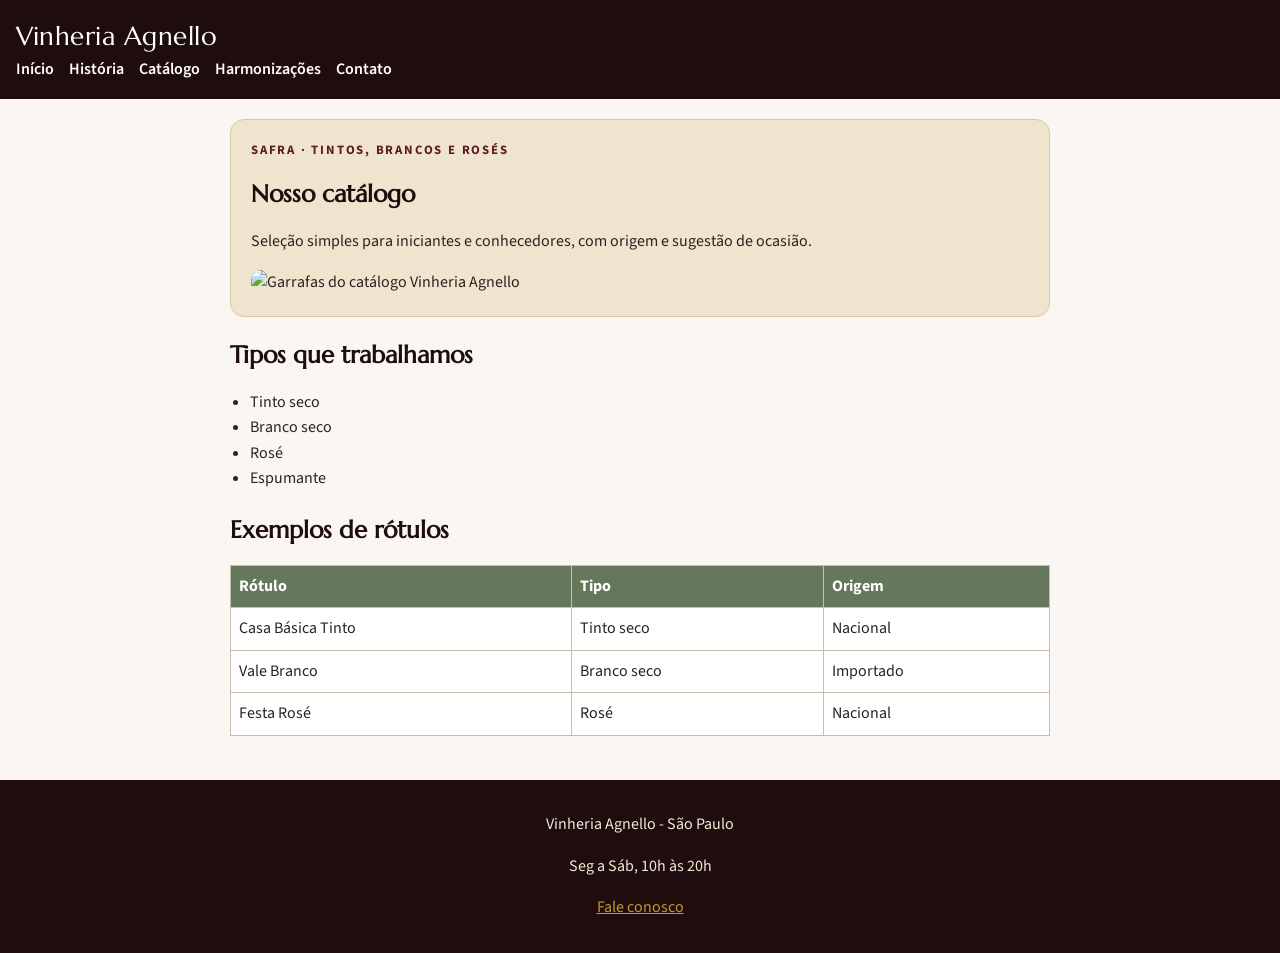
==== src/pages/catalogo.html @ bb3b3fc7 "chore: importa base do CP1 com 5 paginas e estilo base" ====
<!DOCTYPE html>
<html lang="pt-BR">
<head>
    <meta charset="UTF-8">
    <meta name="viewport" content="width=device-width, initial-scale=1.0">
    <title>Catálogo | Vinheria Agnello</title>
    <meta name="description" content="Catálogo simples da Vinheria Agnello com rótulos nacionais e importados.">
    <meta name="keywords" content="catálogo vinhos, vinho tinto, vinho branco, Vinheria Agnello">
    <link rel="preconnect" href="https://fonts.googleapis.com">
    <link rel="preconnect" href="https://fonts.gstatic.com" crossorigin>
    <link href="https://fonts.googleapis.com/css2?family=Marcellus&family=Source+Sans+3:wght@400;600;700&display=swap" rel="stylesheet">
    <link rel="stylesheet" href="../css/style.css">
</head>
<body>

    <header>
        <p id="topo">Vinheria Agnello</p>
        <nav>
            <ul class="menu">
                <li><a href="../../index.html">Início</a></li>
                <li><a href="historia.html">História</a></li>
                <li><a href="catalogo.html" aria-current="page">Catálogo</a></li>
                <li><a href="harmonizacoes.html">Harmonizações</a></li>
                <li><a href="contato.html">Contato</a></li>
            </ul>
        </nav>
    </header>

    <main>
        <section class="destaque">
            <p class="rotulo">Safra · Tintos, brancos e rosés</p>
            <h1>Nosso catálogo</h1>
            <p>Seleção simples para iniciantes e conhecedores, com origem e sugestão de ocasião.</p>
            <img src="https://images.unsplash.com/photo-1506377247377-2a5b3b417ebb?w=800" alt="Garrafas do catálogo Vinheria Agnello">
        </section>

        <section>
            <h2>Tipos que trabalhamos</h2>
            <ul class="lista-vinhos">
                <li>Tinto seco</li>
                <li>Branco seco</li>
                <li>Rosé</li>
                <li>Espumante</li>
            </ul>
        </section>

        <section>
            <h2>Exemplos de rótulos</h2>
            <table>
                <tr>
                    <th>Rótulo</th>
                    <th>Tipo</th>
                    <th>Origem</th>
                </tr>
                <tr>
                    <td>Casa Básica Tinto</td>
                    <td>Tinto seco</td>
                    <td>Nacional</td>
                </tr>
                <tr>
                    <td>Vale Branco</td>
                    <td>Branco seco</td>
                    <td>Importado</td>
                </tr>
                <tr>
                    <td>Festa Rosé</td>
                    <td>Rosé</td>
                    <td>Nacional</td>
                </tr>
            </table>
        </section>
    </main>

    <footer>
        <p>Vinheria Agnello - São Paulo</p>
        <p>Seg a Sáb, 10h às 20h</p>
        <p><a href="contato.html">Fale conosco</a></p>
    </footer>

</body>
</html>
---- src/css/style.css ----
/* Vinheria Agnello — base (CP2) */
:root {
    --adega: #1e0c0e;
    --oxblood: #5e1b25;
    --safra: #c29a2b;
    --rotulo: #efe5ce;
    --parreira: #66785b;
    --tinta: #2b2320;
    --fundo: #faf7f2;
}

* { box-sizing: border-box; }

body {
    font-family: "Source Sans 3", Arial, sans-serif;
    margin: 0;
    background: var(--fundo);
    color: var(--tinta);
    line-height: 1.6;
}

header {
    background: var(--adega);
    color: #fff;
    padding: 16px;
}

#topo {
    margin: 0;
    font-family: Marcellus, Georgia, serif;
    font-size: 1.6rem;
    letter-spacing: 0.02em;
}

nav ul {
    list-style: none;
    padding: 0;
    margin: 8px 0 0 0;
}

nav li {
    display: inline;
    margin-right: 12px;
}

nav a {
    color: #fff;
    text-decoration: none;
    font-weight: 600;
}

main {
    padding: 20px;
    max-width: 860px;
    margin: 0 auto;
}

section { margin-bottom: 24px; }

h1, h2, h3 {
    font-family: Marcellus, Georgia, serif;
    color: var(--adega);
    line-height: 1.2;
}

.rotulo {
    font-size: 0.8rem;
    text-transform: uppercase;
    letter-spacing: 0.14em;
    color: var(--oxblood);
    margin: 0 0 8px 0;
    font-weight: 700;
}

img {
    max-width: 100%;
    border-radius: 10px;
    display: block;
}

iframe { max-width: 100%; border: 0; border-radius: 10px; }

table {
    border-collapse: collapse;
    width: 100%;
    background: #fff;
}

th, td {
    border: 1px solid #c9bfa9;
    padding: 8px;
    text-align: left;
}

th { background: var(--parreira); color: #fff; }

footer {
    background: var(--adega);
    color: #f3e9d4;
    padding: 16px;
    text-align: center;
}

footer a { color: var(--safra); }

.menu { margin: 0; }

.destaque {
    background: var(--rotulo);
    padding: 20px;
    border: 1px solid #d8c9a6;
    border-radius: 14px;
}

.acoes { margin-top: 16px; }

.btn, .btn-sec {
    display: inline-block;
    padding: 10px 18px;
    border-radius: 999px;
    text-decoration: none;
    font-weight: 700;
    border: 2px solid var(--oxblood);
}

.btn { background: var(--oxblood); color: #fff; }
.btn-sec { color: var(--oxblood); background: transparent; }

form input, form textarea {
    width: 100%;
    max-width: 460px;
    padding: 10px;
    border: 1px solid #b7a98c;
    border-radius: 8px;
    font: inherit;
}

form button.btn {
    cursor: pointer;
    font: inherit;
}

.lista-vinhos { padding-left: 20px; }
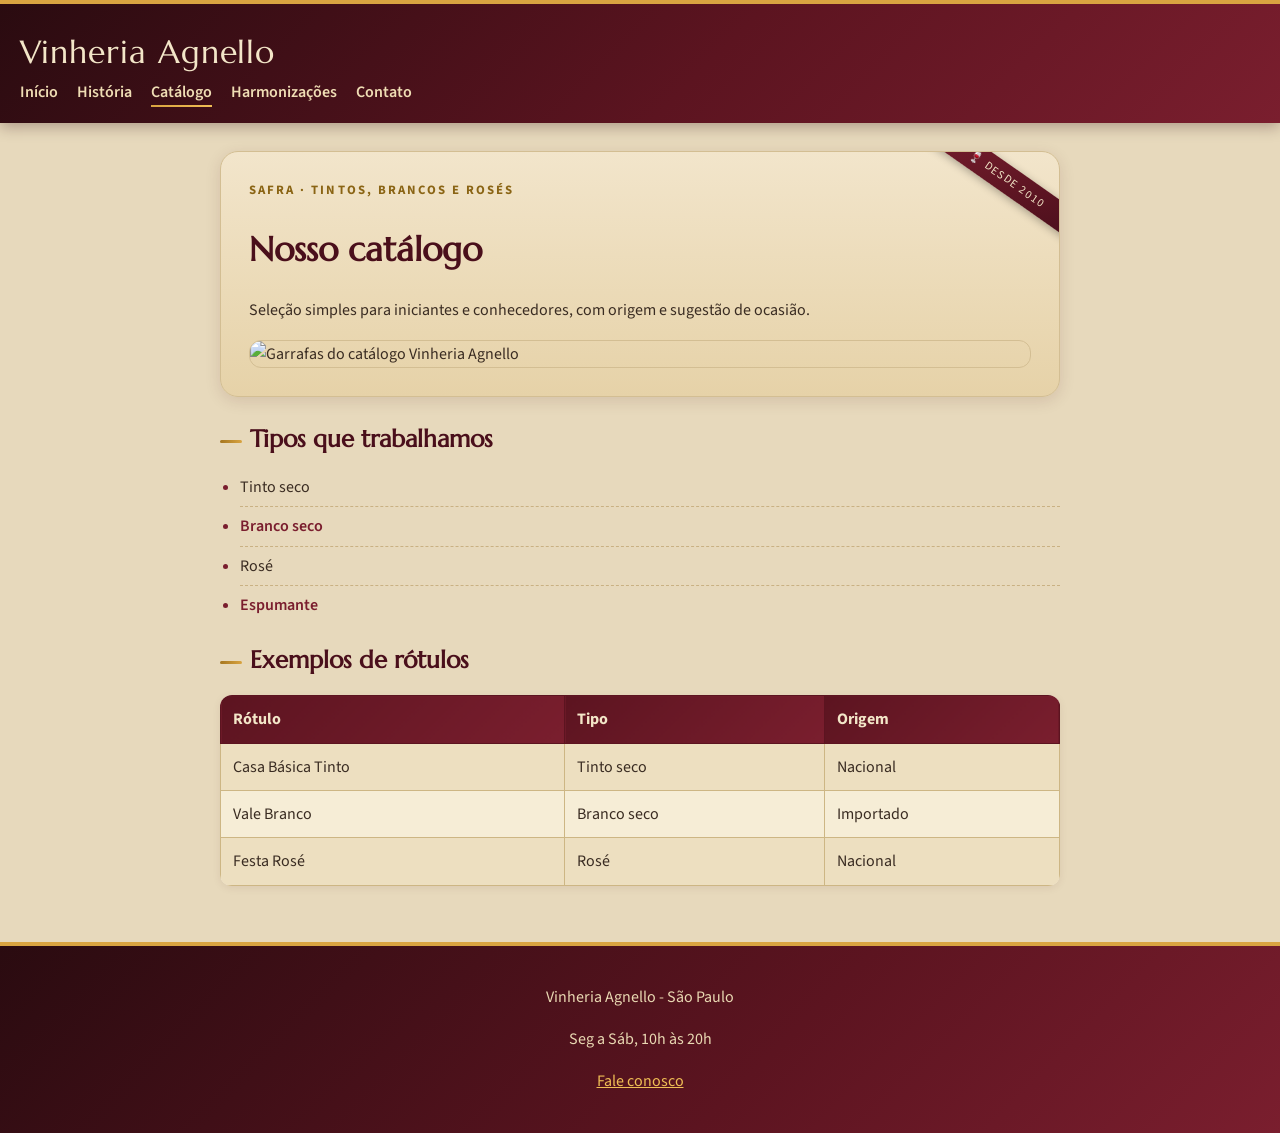
==== commit 8315ffc6: "fix: suaviza fundo e liga efeitos via link com selo animado" ====
--- a/src/pages/catalogo.html
+++ b/src/pages/catalogo.html
@@ -10,6 +10,7 @@
     <link rel="preconnect" href="https://fonts.gstatic.com" crossorigin>
     <link href="https://fonts.googleapis.com/css2?family=Marcellus&family=Source+Sans+3:wght@400;600;700&display=swap" rel="stylesheet">
     <link rel="stylesheet" href="../css/style.css">
+    <link rel="stylesheet" href="../css/efeitos.css">
 </head>
 <body>
 
--- a/src/css/style.css
+++ b/src/css/style.css
@@ -1,12 +1,19 @@
-/* Vinheria Agnello — base (CP2) */
+/* Vinheria Agnello — base (CP2, identidade bordô rico, pergaminho suave) */
 :root {
-    --adega: #1e0c0e;
-    --oxblood: #5e1b25;
-    --safra: #c29a2b;
-    --rotulo: #efe5ce;
-    --parreira: #66785b;
-    --tinta: #2b2320;
-    --fundo: #faf7f2;
+    --adega: #2a0b10;
+    --bordo: #7a1e2e;
+    --bordo-escuro: #4a0f1b;
+    --oxblood: #7a1e2e;
+    --safra: #d9a441;
+    --safra-clara: #f0be55;
+    --ouro-escuro: #8a6414;
+    --creme: #ece0c4;
+    --rotulo: #f2e5cb;
+    --areia: #d3be93;
+    --tinta: #3a2c22;
+    --muted: #7a6a5e;
+    --parreira: #5f7052;
+    --fundo: #e7d9bc;
 }
 
 * { box-sizing: border-box; }
@@ -16,26 +23,29 @@
     margin: 0;
     background: var(--fundo);
     color: var(--tinta);
-    line-height: 1.6;
+    line-height: 1.65;
 }
 
 header {
-    background: var(--adega);
-    color: #fff;
-    padding: 16px;
+    background: linear-gradient(135deg, #2a0b10 0%, #5c1420 55%, #7a1e2e 100%);
+    color: #f3e6c8;
+    padding: 22px 20px 18px 20px;
+    border-top: 4px solid var(--safra);
+    box-shadow: 0 4px 14px rgba(42, 11, 16, 0.3);
 }
 
 #topo {
     margin: 0;
     font-family: Marcellus, Georgia, serif;
-    font-size: 1.6rem;
-    letter-spacing: 0.02em;
+    font-size: 2rem;
+    letter-spacing: 0.03em;
+    color: #f3e6c8;
 }
 
 nav ul {
     list-style: none;
     padding: 0;
-    margin: 8px 0 0 0;
+    margin: 10px 0 0 0;
 }
 
 nav li {
@@ -44,95 +54,124 @@
 }
 
 nav a {
-    color: #fff;
+    color: #efddb4;
     text-decoration: none;
     font-weight: 600;
 }
 
 main {
-    padding: 20px;
-    max-width: 860px;
+    padding: 28px 20px;
+    max-width: 880px;
     margin: 0 auto;
 }
 
-section { margin-bottom: 24px; }
+main a { color: var(--bordo); }
+main a:hover { color: var(--ouro-escuro); }
+
+section { margin-bottom: 28px; }
+
+article {
+    background: var(--rotulo);
+    border: 1px solid var(--areia);
+    border-radius: 14px;
+    padding: 18px 20px;
+    margin-bottom: 16px;
+    box-shadow: 0 2px 8px rgba(74, 15, 27, 0.08);
+}
 
 h1, h2, h3 {
     font-family: Marcellus, Georgia, serif;
-    color: var(--adega);
+    color: var(--bordo-escuro);
     line-height: 1.2;
 }
+
+h1 { font-size: 2.1rem; }
 
 .rotulo {
     font-size: 0.8rem;
     text-transform: uppercase;
-    letter-spacing: 0.14em;
-    color: var(--oxblood);
-    margin: 0 0 8px 0;
+    letter-spacing: 0.16em;
+    color: var(--ouro-escuro);
+    margin: 0 0 10px 0;
     font-weight: 700;
 }
 
 img {
     max-width: 100%;
-    border-radius: 10px;
+    border-radius: 12px;
     display: block;
+    border: 1px solid var(--areia);
 }
 
-iframe { max-width: 100%; border: 0; border-radius: 10px; }
+iframe { max-width: 100%; border: 1px solid var(--areia); border-radius: 12px; }
 
 table {
     border-collapse: collapse;
     width: 100%;
-    background: #fff;
+    background: #f6edd6;
+    border-radius: 12px;
+    overflow: hidden;
+    box-shadow: 0 2px 8px rgba(74, 15, 27, 0.08);
 }
 
 th, td {
-    border: 1px solid #c9bfa9;
-    padding: 8px;
+    border: 1px solid #cdb684;
+    padding: 10px 12px;
     text-align: left;
 }
 
-th { background: var(--parreira); color: #fff; }
+th {
+    background: linear-gradient(135deg, #5c1420, #7a1e2e);
+    color: #f3e6c8;
+    border-color: #5c1420;
+}
 
 footer {
-    background: var(--adega);
-    color: #f3e9d4;
-    padding: 16px;
+    background: linear-gradient(135deg, #2a0b10 0%, #5c1420 60%, #7a1e2e 100%);
+    color: #e9d8b2;
+    padding: 22px 16px;
     text-align: center;
+    border-top: 4px solid var(--safra);
 }
 
-footer a { color: var(--safra); }
+footer a { color: var(--safra-clara); }
 
 .menu { margin: 0; }
 
 .destaque {
-    background: var(--rotulo);
-    padding: 20px;
-    border: 1px solid #d8c9a6;
-    border-radius: 14px;
+    background: linear-gradient(180deg, #f2e5cb 0%, #e6d2a8 100%);
+    padding: 28px;
+    border: 1px solid var(--areia);
+    border-radius: 18px;
+    box-shadow: 0 4px 16px rgba(74, 15, 27, 0.12);
 }
 
-.acoes { margin-top: 16px; }
+.acoes { margin-top: 18px; }
 
 .btn, .btn-sec {
     display: inline-block;
-    padding: 10px 18px;
+    padding: 11px 22px;
     border-radius: 999px;
     text-decoration: none;
     font-weight: 700;
-    border: 2px solid var(--oxblood);
+    border: 2px solid var(--bordo-escuro);
 }
 
-.btn { background: var(--oxblood); color: #fff; }
-.btn-sec { color: var(--oxblood); background: transparent; }
+.btn {
+    background: linear-gradient(135deg, #7a1e2e, #5c1420);
+    color: #f3e6c8;
+}
+.btn-sec { color: var(--bordo); background: #efe0c0; }
 
 form input, form textarea {
     width: 100%;
     max-width: 460px;
-    padding: 10px;
-    border: 1px solid #b7a98c;
-    border-radius: 8px;
+    padding: 11px 12px;
+    border: 1px solid var(--areia);
+    border-radius: 10px;
     font: inherit;
+    background: #f8f0dc;
+    color: var(--tinta);
 }
 
 form button.btn {
@@ -141,3 +180,9 @@
 }
 
 .lista-vinhos { padding-left: 20px; }
+.lista-vinhos li::marker { color: var(--bordo); }
+
+/* Efeitos do Check-Point 02 em arquivo separado (requisito: import no final).
+   Nota: @import no final é ignorado pelo navegador pela especificação CSS,
+   por isso efeitos.css também é ligado via <link> em cada página. */
+@import url("efeitos.css");
--- a/src/css/efeitos.css
+++ b/src/css/efeitos.css
@@ -0,0 +1,199 @@
+/* ============================================================
+   Vinheria Agnello — efeitos.css (Check-Point 02)
+   Direção: "bordô rico" — dourado #d9a441 sobre bordô #7a1e2e,
+   pergaminho suave #e7d9bc (sem brancos que agridem os olhos).
+   Risco assumido: menu com sublinhado que "enche como vinho
+   na taça" + selo do .destaque com flutuação contínua.
+   ============================================================ */
+
+/* ---------- 1) TRANSIÇÕES (base de tudo interativo) ---------- */
+.menu a,
+.btn, .btn-sec,
+.destaque img, main img,
+article, table tr,
+form input, form textarea, form button {
+    transition: color 0.3s ease, background-color 0.3s ease,
+        border-color 0.3s ease, box-shadow 0.3s ease,
+        transform 0.3s ease;
+}
+
+/* ---------- 2) PSEUDO-CLASSES (4 diferentes) ---------- */
+
+/* 2a) :hover — menu, botões, cards e imagens */
+.menu a:hover {
+    color: #ffe9a8;
+}
+.btn:hover {
+    background: linear-gradient(135deg, #4a0f1b, #2a0b10);
+    box-shadow: 0 8px 18px rgba(74, 15, 27, 0.35);
+    transform: translateY(-2px);
+}
+.btn-sec:hover {
+    background-color: #7a1e2e;
+    color: #f3e6c8;
+    transform: translateY(-2px);
+}
+article:hover {
+    transform: translateY(-4px);
+    box-shadow: 0 10px 22px rgba(74, 15, 27, 0.16);
+}
+main img:hover {
+    transform: scale(1.03) translateY(-2px);
+    box-shadow: 0 12px 24px rgba(74, 15, 27, 0.25);
+}
+
+/* 2b) :focus-visible — acessibilidade no form e navegação */
+a:focus-visible, button:focus-visible,
+input:focus-visible, textarea:focus-visible {
+    outline: 3px solid #a5761f;
+    outline-offset: 2px;
+}
+form input:focus, form textarea:focus {
+    border-color: #7a1e2e;
+    box-shadow: 0 0 0 3px rgba(165, 118, 31, 0.25);
+    background: #fbf3dd;
+}
+
+/* 2c) :nth-child — tabela e listas ganham ritmo de rótulo */
+table tr:nth-child(even) {
+    background-color: #eddfc0;
+}
+table tr:nth-child(odd) {
+    background-color: #f6edd6;
+}
+.lista-vinhos li:nth-child(2n) {
+    color: #7a1e2e;
+    font-weight: 600;
+}
+
+/* 2d) :not — tudo menos o último respira */
+.menu li:not(:last-child) {
+    margin-right: 16px;
+}
+.lista-vinhos li:not(:last-child) {
+    margin-bottom: 6px;
+    border-bottom: 1px dashed #c9b183;
+    padding-bottom: 6px;
+}
+
+/* ---------- 3) PSEUDO-ELEMENTOS (3 tipos) ---------- */
+
+/* 3a) ::after — fio dourado que enche sob o link (a "taça enchendo") */
+.menu a {
+    position: relative;
+    padding-bottom: 4px;
+}
+.menu a::after {
+    content: "";
+    position: absolute;
+    left: 0;
+    bottom: 0;
+    height: 2px;
+    width: 100%;
+    background: linear-gradient(90deg, #d9a441, #f0be55);
+    transform: scaleX(0);
+    transform-origin: left;
+    transition: transform 0.35s ease;
+}
+.menu a:hover::after,
+.menu a[aria-current="page"]::after {
+    transform: scaleX(1);
+}
+
+/* 3b) ::before — selo de rolha + filete nos títulos */
+.destaque {
+    position: relative;
+    overflow: hidden;
+}
+.destaque::before {
+    content: "🍷 desde 2010";
+    position: absolute;
+    top: 14px;
+    right: -38px;
+    transform: rotate(35deg);
+    background: linear-gradient(135deg, #7a1e2e, #4a0f1b);
+    color: #f3e6c8;
+    font-size: 0.72rem;
+    letter-spacing: 0.12em;
+    text-transform: uppercase;
+    padding: 4px 44px;
+    box-shadow: 0 2px 8px rgba(0, 0, 0, 0.3);
+    animation: flutuarSelo 6s ease-in-out infinite;
+}
+h2::before {
+    content: "";
+    display: inline-block;
+    width: 22px;
+    height: 3px;
+    background: linear-gradient(90deg, #a5761f, #d9a441);
+    margin-right: 8px;
+    vertical-align: middle;
+    border-radius: 2px;
+}
+
+/* 3c) ::selection + ::first-letter — texto com gosto de tinta de adega */
+::selection {
+    background: #7a1e2e;
+    color: #f3e6c8;
+}
+.texto-longo p:first-of-type::first-letter {
+    font-family: Marcellus, Georgia, serif;
+    font-size: 2.4em;
+    float: left;
+    line-height: 1;
+    padding-right: 8px;
+    color: #7a1e2e;
+}
+
+/* ---------- 4) ANIMAÇÕES @keyframes ---------- */
+@keyframes fadeUp {
+    from {
+        opacity: 0;
+        transform: translateY(18px);
+    }
+    to {
+        opacity: 1;
+        transform: translateY(0);
+    }
+}
+
+@keyframes pulseCta {
+    0%, 100% { box-shadow: 0 0 0 0 rgba(165, 118, 31, 0.35); }
+    50% { box-shadow: 0 0 0 6px rgba(165, 118, 31, 0); }
+}
+
+/* Animação contínua e visível: o selo flutua devagar no canto do destaque */
+@keyframes flutuarSelo {
+    0%, 100% { transform: rotate(35deg) translateY(0); }
+    50% { transform: rotate(33deg) translateY(3px); }
+}
+
+.destaque {
+    animation: fadeUp 0.8s ease both;
+}
+article {
+    animation: fadeUp 0.7s ease both;
+}
+article:nth-of-type(2) { animation-delay: 0.1s; }
+article:nth-of-type(3) { animation-delay: 0.2s; }
+.btn {
+    animation: pulseCta 3s ease-in-out infinite;
+}
+
+/* ---------- 5) TRANSFORMAÇÕES (scale + translate + rotate) ---------- */
+/* scale(1.03) nas imagens, translateY(-4px/-2px) nos cards/botões,
+   rotate(35deg) no selo + rotate da flutuação — 3 tipos no total */
+table tr:hover {
+    transform: translateY(-1px);
+}
+footer a:hover {
+    color: #ffe9a8;
+}
+
+/* ---------- 6) Respeito a reduced motion ---------- */
+@media (prefers-reduced-motion: reduce) {
+    *, *::before, *::after {
+        animation: none !important;
+        transition: none !important;
+    }
+}
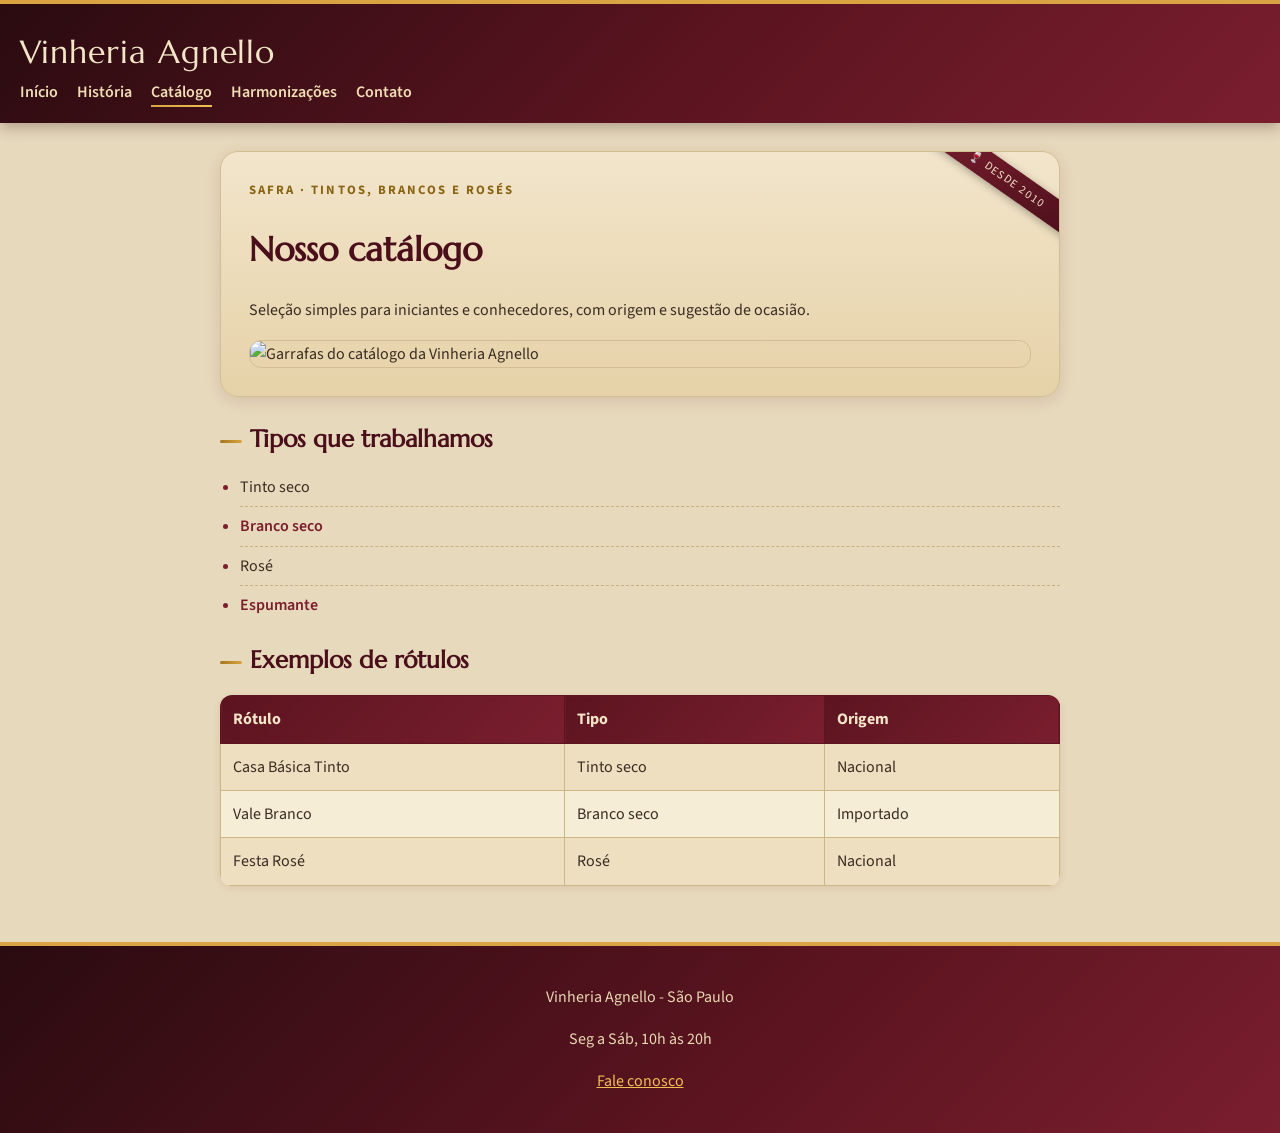
==== commit 4deb8eb7: "fix: fotos unicas por pagina e entrada em cascata global" ====
--- a/src/pages/catalogo.html
+++ b/src/pages/catalogo.html
@@ -32,7 +32,7 @@
             <p class="rotulo">Safra · Tintos, brancos e rosés</p>
             <h1>Nosso catálogo</h1>
             <p>Seleção simples para iniciantes e conhecedores, com origem e sugestão de ocasião.</p>
-            <img src="https://images.unsplash.com/photo-1506377247377-2a5b3b417ebb?w=800" alt="Garrafas do catálogo Vinheria Agnello">
+            <img src="https://images.unsplash.com/photo-1568213816046-0ee1c42bd559?w=800" alt="Garrafas do catálogo da Vinheria Agnello">
         </section>
 
         <section>
--- a/src/css/efeitos.css
+++ b/src/css/efeitos.css
@@ -171,6 +171,14 @@
 .destaque {
     animation: fadeUp 0.8s ease both;
 }
+/* Entrada padronizada: TODAS as páginas animam as seções em cascata,
+   não só a inicial (o .destaque mantém a regra própria acima) */
+main > section {
+    animation: fadeUp 0.7s ease both;
+}
+main > section:nth-of-type(2) { animation-delay: 0.1s; }
+main > section:nth-of-type(3) { animation-delay: 0.2s; }
+main > section:nth-of-type(4) { animation-delay: 0.3s; }
 article {
     animation: fadeUp 0.7s ease both;
 }
